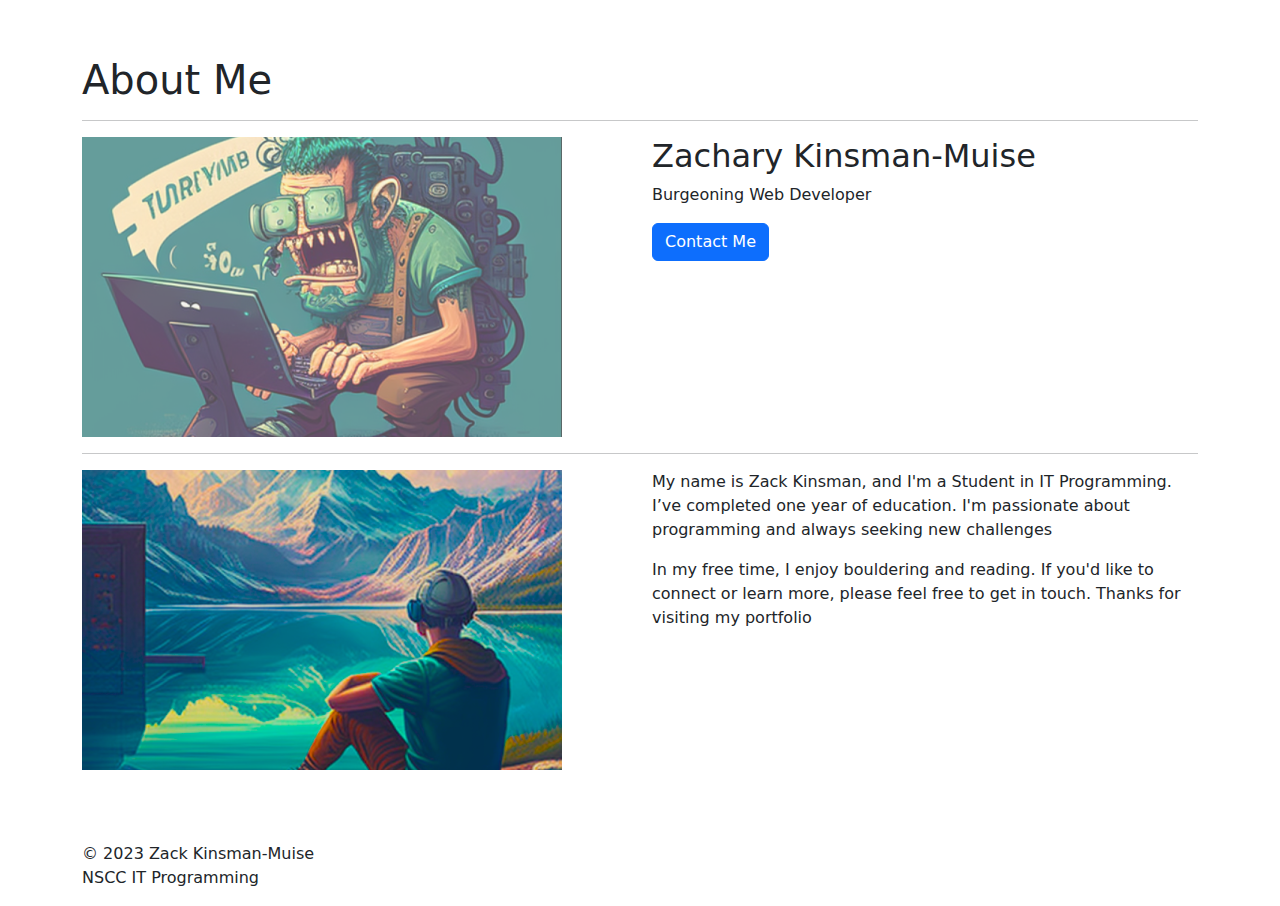
==== index.html @ 956fe4ad "Add files via upload" ====
<!DOCTYPE html>
<html lang="en">
  <head>
    <link rel="stylesheet" href="https://fonts.googleapis.com/css2?family=Roboto&display=swap" />
    <meta charset="UTF-8" />
    <meta http-equiv="X-UA-Compatible" content="IE=edge" />
    <meta name="viewport" content="width=device-width, initial-scale=1.0" />
    <title>Home</title>
    <link rel="stylesheet" href="css/bootstrap.min.css" />
    <link rel="stylesheet" href="styles.css" />
  </head>
  <body>
    <header>
      <nav class="navbar navbar-expand-lg navbar-dark bg-custom">
        <div class="container-fluid">
          <a class="navbar-brand" href="#">Home</a>
          <button 
            class="navbar-toggler"
            type="button"
            data-bs-toggle="collapse"
            data-bs-target="#navbarNav"
            aria-controls="navbarNav"
            aria-expanded="false"
            aria-label="Toggle navigation">

            <span class="navbar-toggler-icon"></span>
          </button>
          <div class="collapse navbar-collapse" id="navbarNav">
            <ul class="navbar-nav">
              <li class="nav-item">
                <a class="nav-link" href="portfolio.html">Portfolio</a>
              </li>
              <li class="nav-item">
                <a class="nav-link" href="contact.html">Contact</a>
              </li>
            </ul>
          </div>
        </div>
      </nav>
    </header>

    <div class="container">
      <h1>About Me</h1>
      <hr />
      <div class="row">
        <div class="col-md-6">
          <img src="Images/Rectangle4.png" alt="meimage" class="img-fluid" />
        </div>
        <div class="col-md-6">
          <h2>Zachary Kinsman-Muise</h2>
          <p>Burgeoning Web Developer</p>
          <a href="contact.html" class="btn btn-primary">Contact Me</a>
        </div>
      </div>
      <hr />
      <div class="row">
        <div class="col-md-6">
          <img src="Images/Rectangle6.png" alt="meimage2" class="img-fluid" />
        </div>
        <div class="col-md-6 custom-font">
          <p>
            My name is Zack Kinsman, and I'm a Student in IT Programming. I’ve
            completed one year of education. I'm passionate about programming
            and always seeking new challenges
          </p>
          <p>
            In my free time, I enjoy bouldering and reading. If you'd like to
            connect or learn more, please feel free to get in touch. Thanks for
            visiting my portfolio
          </p>
        </div>
      </div>
    </div>
    <footer>
      <div class="container">
        <p>
          <br><br><br>© 2023 Zack Kinsman-Muise<br />
          NSCC IT Programming<br />
        </p>
      </div>
    </footer>

    <script src="https://code.jquery.com/jquery-3.6.0.slim.min.js"></script>
    <script src="./js/bootstrap.min.js"></script>
  </body>
</html>
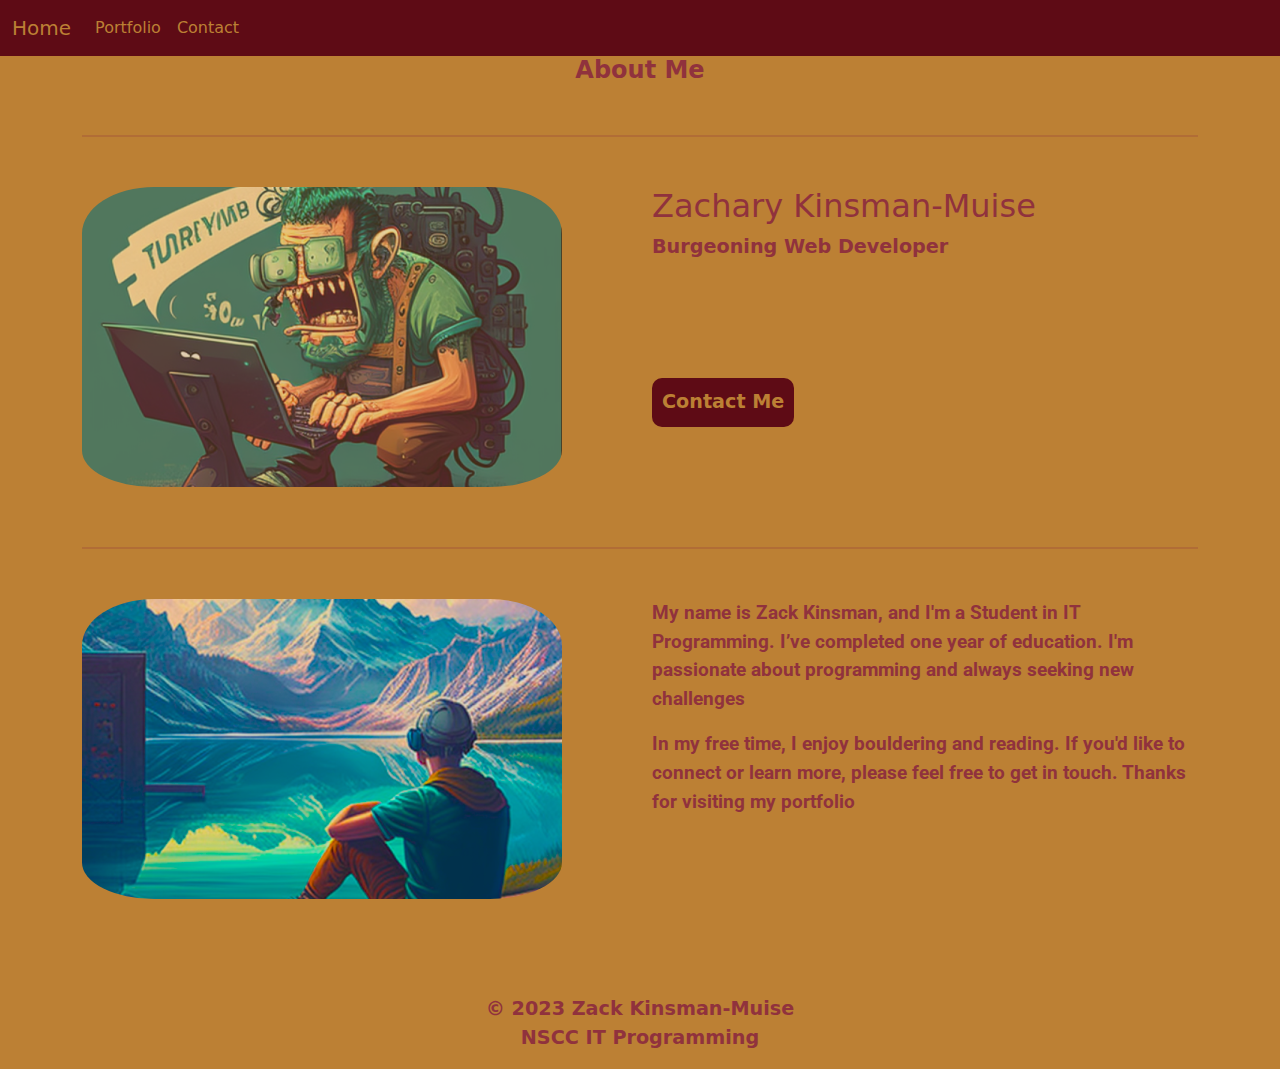
==== commit 235d725f: "Update index.html" ====
--- a/index.html
+++ b/index.html
@@ -7,7 +7,7 @@
     <meta name="viewport" content="width=device-width, initial-scale=1.0" />
     <title>Home</title>
     <link rel="stylesheet" href="css/bootstrap.min.css" />
-    <link rel="stylesheet" href="styles.css" />
+    <link rel="stylesheet" href="Styles.css" />
   </head>
   <body>
     <header>
--- a/Styles.css
+++ b/Styles.css
@@ -0,0 +1,90 @@
+body {
+    background-color: #bc8034;
+  }
+  
+  .custom-font {
+    font-family: 'Roboto', sans-serif;
+  }
+  
+  .bg-custom {
+    background-color: #5e0b15 !important;
+  }
+  
+  .nav-link, .navbar-brand {
+    color: #bc8034;
+  }
+  
+  h1 {
+    color: #90323d;
+    font-weight: bold;
+    font-size: 1.5em;
+    text-align: center;
+    margin-top: 50px;
+  }
+  
+  hr {
+    background-color: #90323d;
+    height: 2px;
+    border: none;
+    margin-top: 50px;
+    margin-bottom: 50px;
+  }
+  
+  img {
+    border-radius: 15%;
+    max-width: 100%;
+    padding-bottom: 10px;
+  }
+  
+  p {
+    font-size: 1.2em;
+    color: #90323d;
+    font-weight: bold;
+  }
+  
+  .btn-primary {
+    background-color: #5e0b15;
+    color: #bc8034;
+    font-weight: bold;
+    font-size: 1.2em;
+    border-radius: 10px;
+    border: none;
+    padding: 10px;
+    margin-top: 50px;
+  }
+  
+  .btn-primary:hover {
+    background-color: #bc8034;
+    color: #5e0b15;
+  }
+  
+  footer {
+    background-color: #bc8034;
+    color: #90323d;
+    text-align: center;
+  }
+
+  .col-md-6 {
+    color:#90323d;
+  }
+
+  .custom-card {
+    background-color: #d9cab3;
+  }
+
+  .card-title {
+    color: #90323d;
+  }
+
+  
+  @media screen and (min-width: 768px) {
+    h1 {
+      margin-top: 0;
+      margin-bottom: 50px;
+    }
+  
+    .btn-primary {
+      margin-top: 100px;
+    }
+  }
+  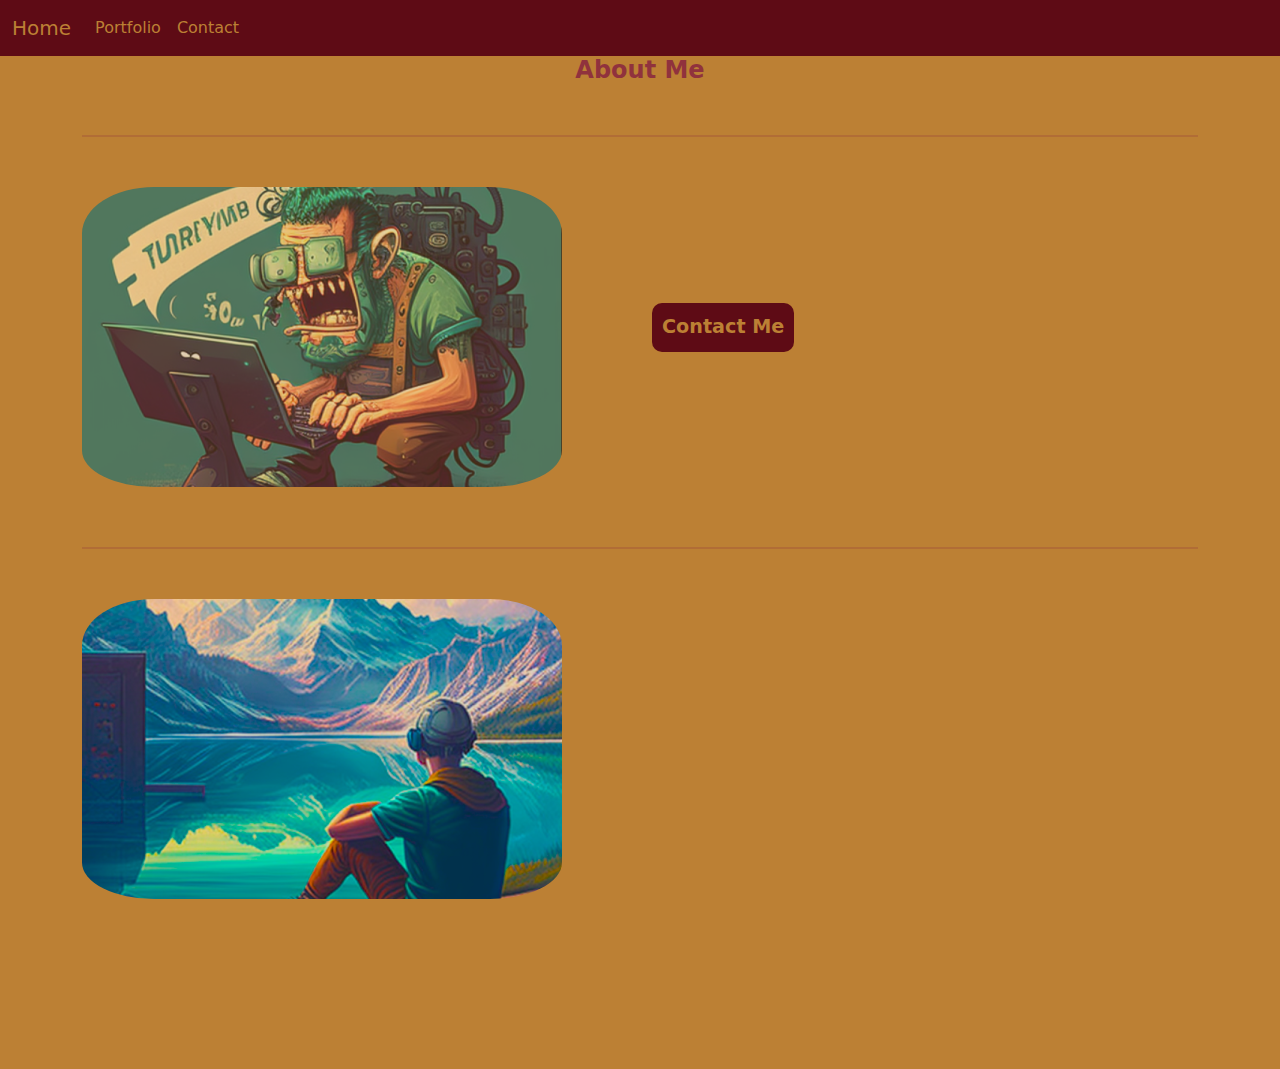
==== commit 7c8ebd8d: "Update index.html" ====
--- a/index.html
+++ b/index.html
@@ -28,10 +28,10 @@
           <div class="collapse navbar-collapse" id="navbarNav">
             <ul class="navbar-nav">
               <li class="nav-item">
-                <a class="nav-link" href="portfolio.html">Portfolio</a>
+                <a class="nav-link" href="Portfolio.html">Portfolio</a>
               </li>
               <li class="nav-item">
-                <a class="nav-link" href="contact.html">Contact</a>
+                <a class="nav-link" href="Contact.html">Contact</a>
               </li>
             </ul>
           </div>
@@ -47,8 +47,8 @@
           <img src="Images/Rectangle4.png" alt="meimage" class="img-fluid" />
         </div>
         <div class="col-md-6">
-          <h2>Zachary Kinsman-Muise</h2>
-          <p>Burgeoning Web Developer</p>
+          <h2></h2>
+          <p></p>
           <a href="contact.html" class="btn btn-primary">Contact Me</a>
         </div>
       </div>
@@ -59,14 +59,10 @@
         </div>
         <div class="col-md-6 custom-font">
           <p>
-            My name is Zack Kinsman, and I'm a Student in IT Programming. I’ve
-            completed one year of education. I'm passionate about programming
-            and always seeking new challenges
+            
           </p>
           <p>
-            In my free time, I enjoy bouldering and reading. If you'd like to
-            connect or learn more, please feel free to get in touch. Thanks for
-            visiting my portfolio
+            
           </p>
         </div>
       </div>
@@ -74,8 +70,8 @@
     <footer>
       <div class="container">
         <p>
-          <br><br><br>© 2023 Zack Kinsman-Muise<br />
-          NSCC IT Programming<br />
+          <br><br><br><br />
+          <br />
         </p>
       </div>
     </footer>
